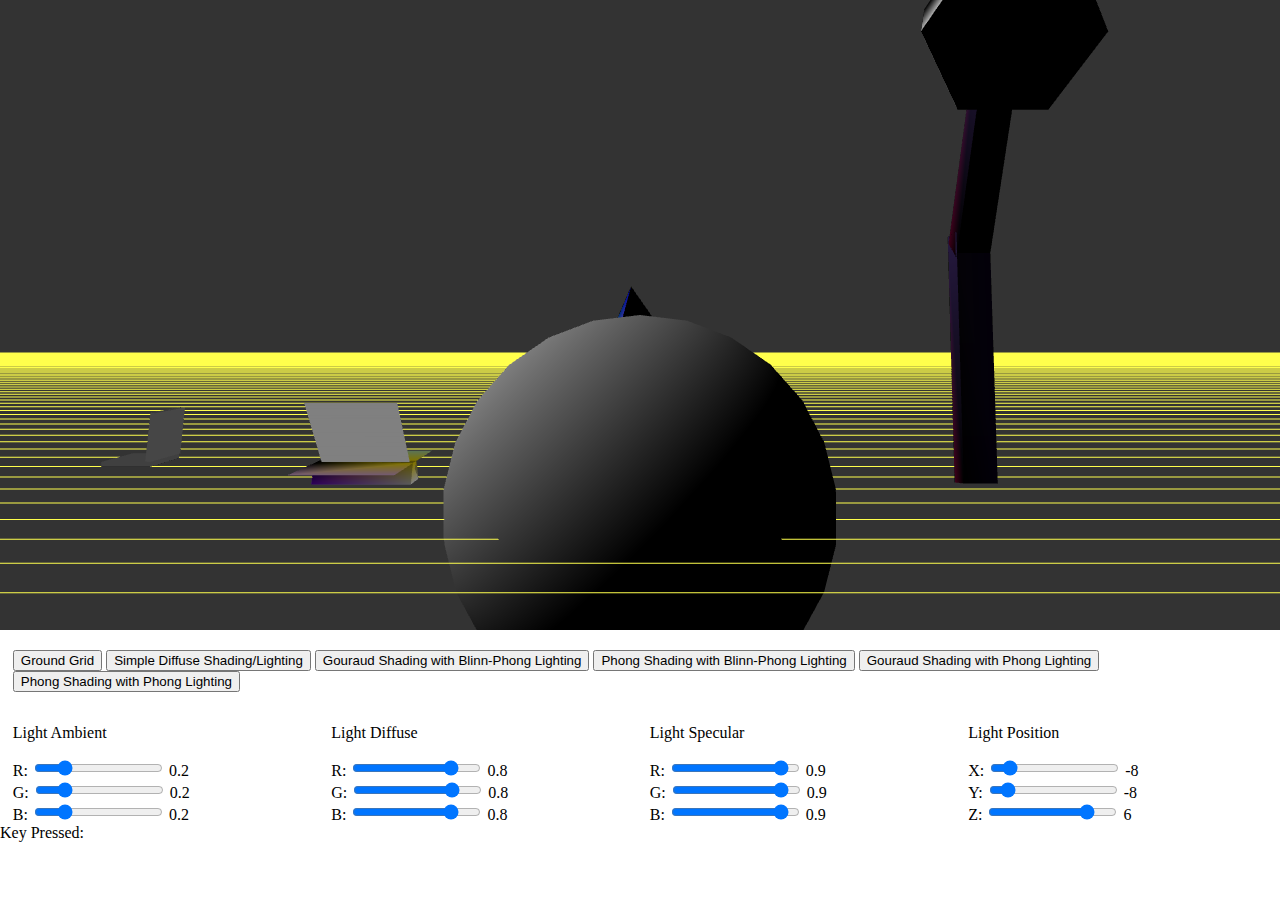
==== index.html @ 65dbd3a9 "file ordering fix" ====
<!DOCTYPE html>
<html lang="en">

<head>
    <meta charset="utf-8" />
    <title>Proj C-LATEST</title>
    <link rel="stylesheet" type="text/css" href="styles.css" />
</head>

<body onload="main()" style="margin: 0;">
    <canvas id="webgl">
        Please use a browser that supports "canvas"
    </canvas>
    <div class="buttons">
        <div>
            <p>
                <button type="button" onclick="VBO0toggle()">Ground Grid</button>
                <button type="button" onclick="VBO1toggle()">Simple Diffuse Shading/Lighting</button>
                <button type="button" onclick="VBO2toggle()">Gouraud Shading with Blinn-Phong Lighting</button>
                <button type="button" onclick="VBO3toggle()">Phong Shading with Blinn-Phong Lighting</button>
                <button type="button" onclick="VBO4toggle()">Gouraud Shading with Phong Lighting</button>
                <button type="button" onclick="VBO5toggle()">Phong Shading with Phong Lighting</button>
            </p>
        </div>
    </div>
    <div class="light-sliders">
        <div class="LA">
            <p>Light Ambient</p>
            <label for="AR">R:</label>
            <input type="range" min="0.00" max="1.00" value="0.20" step="0.01" name="AR" class="slider" id="AR">
            <output id="oAR">0.20</output>
            <br>
            <label for="AG">G:</label>
            <input type="range" min="0.00" max="1.00" value="0.20" step="0.01" name="AG" class="slider" id="AG">
            <output id="oAG">0.20</output>
            <br>
            <label for="AB">B:</label>
            <input type="range" min="0.00" max="1.00" value="0.20" step="0.01" name="AB" class="slider" id="AB">
            <output id="oAB">0.20</output>
        </div>
        <div class="LD">
            <p>Light Diffuse</p>
            <label for="DR">R:</label>
            <input type="range" min="0.00" max="1.00" value="0.80" step="0.01" name="DR" class="slider" id="DR">
            <output id="oDR">0.80</output>
            <br>
            <label for="DG">G:</label>
            <input type="range" min="0.00" max="1.00" value="0.80" step="0.01" name="DG" class="slider" id="DG">
            <output id="oDG">0.80</output>
            <br>
            <label for="DB">B:</label>
            <input type="range" min="0.00" max="1.00" value="0.80" step="0.01" name="DB" class="slider" id="DB">
            <output id="oDB">0.80</output>
        </div>
        <div class="LS">
            <p>Light Specular</p>
            <label for="SR">R:</label>
            <input type="range" min="0.00" max="1.00" value="0.90" step="0.01" name="SR" class="slider" id="SR">
            <output id="oSR">0.90</output>
            <br>
            <label for="SG">G:</label>
            <input type="range" min="0.00" max="1.00" value="0.90" step="0.01" name="SG" class="slider" id="SG">
            <output id="oSG">0.90</output>
            <br>
            <label for="SB">B:</label>
            <input type="range" min="0.00" max="1.00" value="0.90" step="0.01" name="SB" class="slider" id="SB">
            <output id="oSB">0.90</output>
        </div>
        <div class="LP">
            <p>Light Position</p>
            <label for="X">X:</label>
            <input type="range" min="-10.00" max="10.00" value="-8.00" step="0.01" name="SR" class="slider" id="X">
            <output id="oX">-8.00</output>
            <br>
            <label for="Y">Y:</label>
            <input type="range" min="-10.00" max="10.00" value="-8.00" step="0.01" name="SG" class="slider" id="Y">
            <output id="oY">-8.00</output>
            <br>
            <label for="Z">Z:</label>
            <input type="range" min="-10.00" max="10.00" value="6.00" step="0.01" name="SB" class="slider" id="Z">
            <output id="oZ">6.00</output>
        </div>
    </div>

    <div id=KeyControls>
        Key Pressed:
        <span id='KeyDownResult'></span>
        <span id='KeyModResult'></span>
    </div>
    <script src="./lib/webgl-utils.js"></script>
    <script src="./lib/webgl-debug.js"></script>
    <script src="./lib/cuon-utils.js"></script>
    <script src="./lib/cuon-matrix-quat03.js"></script>
    <!-- YOU SHOULD UPGRADE to Brandon Jones' far-faster, 
      far more complete vector/matrix/quaternion library: (Google it!)
		<script src="../lib/glmatrix.js"></script>
-->
    <script src="materials_Ayerdi04.js"></script>
    <script src="JT_VBObox-Lib.js"></script>
    <script src="ProjC_TumblinJack.js"></script>
</body>

</html>
---- styles.css ----
body {
    border: 0;
    margin: 0;
    background-color: white;
}



.titlebar {
    text-align: center;
    background-color: cornflowerblue;
}

.page-font {
    font-family: 'Fjalla One', sans-serif;
}

.light-sliders {
    display: grid;
    margin-left: 1vw;
}

.buttons {
    margin-left: 1vw;
}

.LA {
    grid-column: 1 / span 1;
}

.LD {
    grid-column: 2 / span 1;
}

.LS {
    grid-column: 3 / span 1;
}

.LP {
    grid-column: 4 / span 1;
}
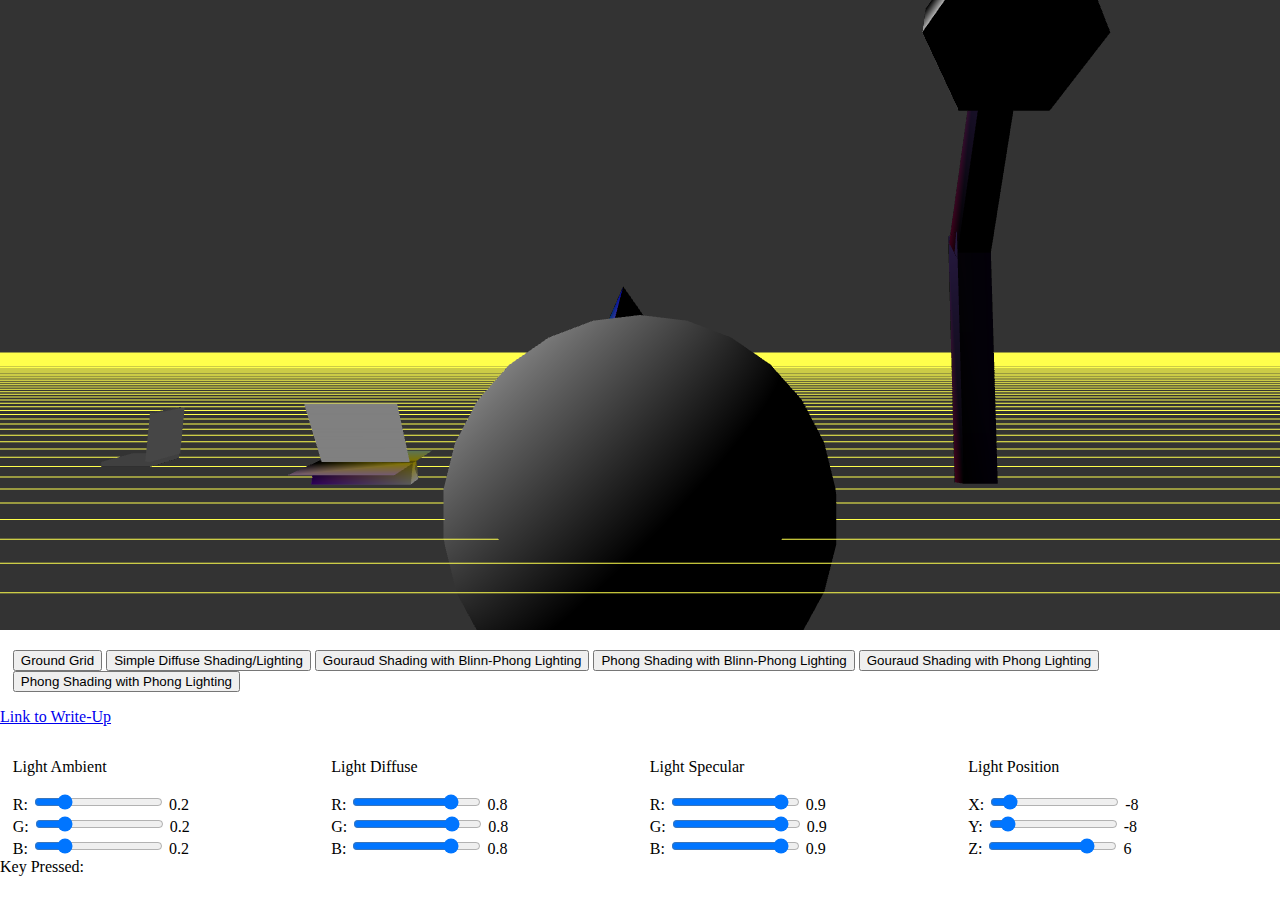
==== commit 0e043833: "Update index.html" ====
--- a/index.html
+++ b/index.html
@@ -22,6 +22,11 @@
                 <button type="button" onclick="VBO5toggle()">Phong Shading with Phong Lighting</button>
             </p>
         </div>
+    </div>
+    <div class="link">
+        <a href="projCReport.pdf">
+            <p>Link to Write-Up</p>
+        </a>
     </div>
     <div class="light-sliders">
         <div class="LA">
@@ -100,4 +105,4 @@
     <script src="ProjC_TumblinJack.js"></script>
 </body>
 
-</html>+</html>
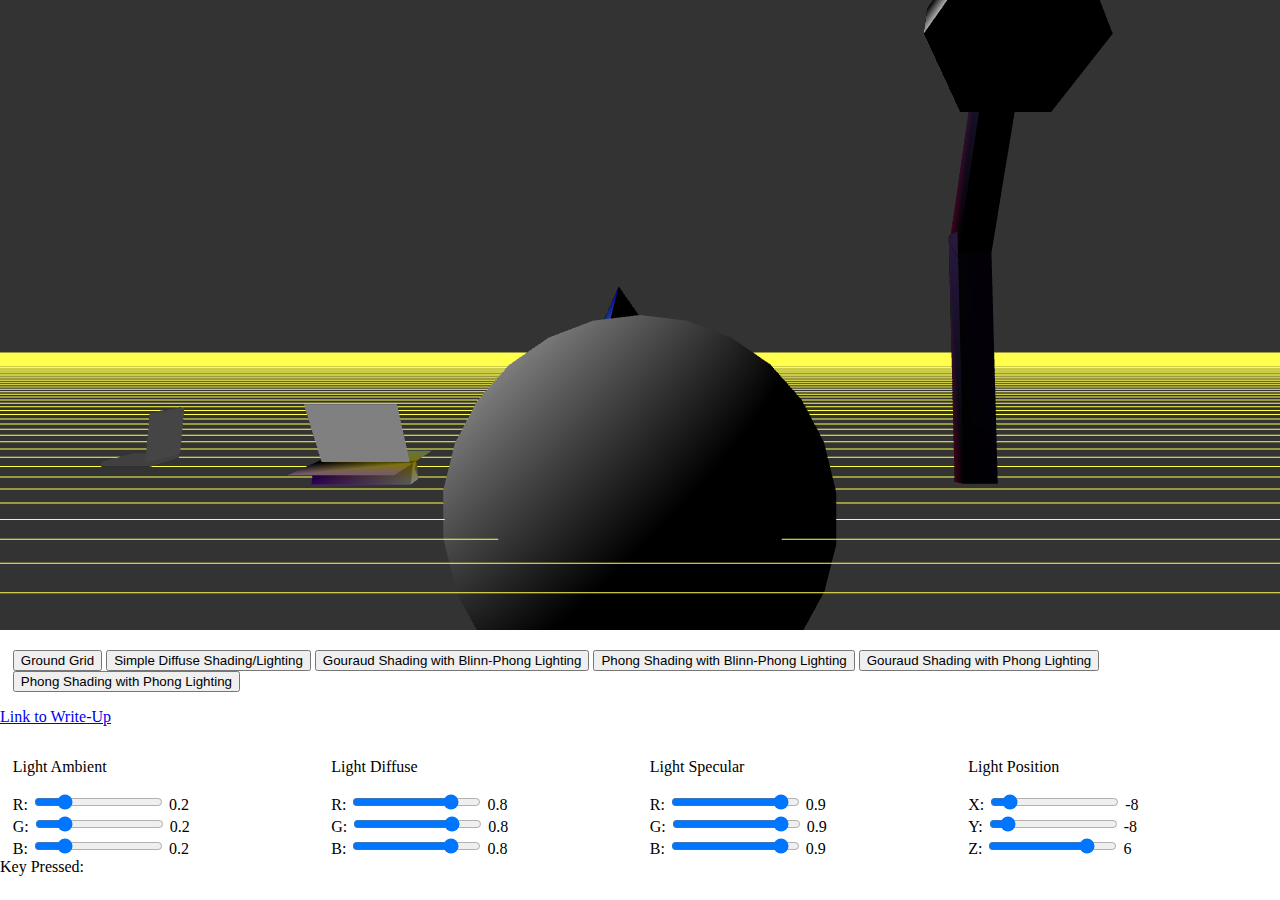
==== commit 8cec10dd: "fix file link" ====
--- a/index.html
+++ b/index.html
@@ -24,7 +24,7 @@
         </div>
     </div>
     <div class="link">
-        <a href="projCReport.pdf">
+        <a href="/projCReport.pdf">
             <p>Link to Write-Up</p>
         </a>
     </div>
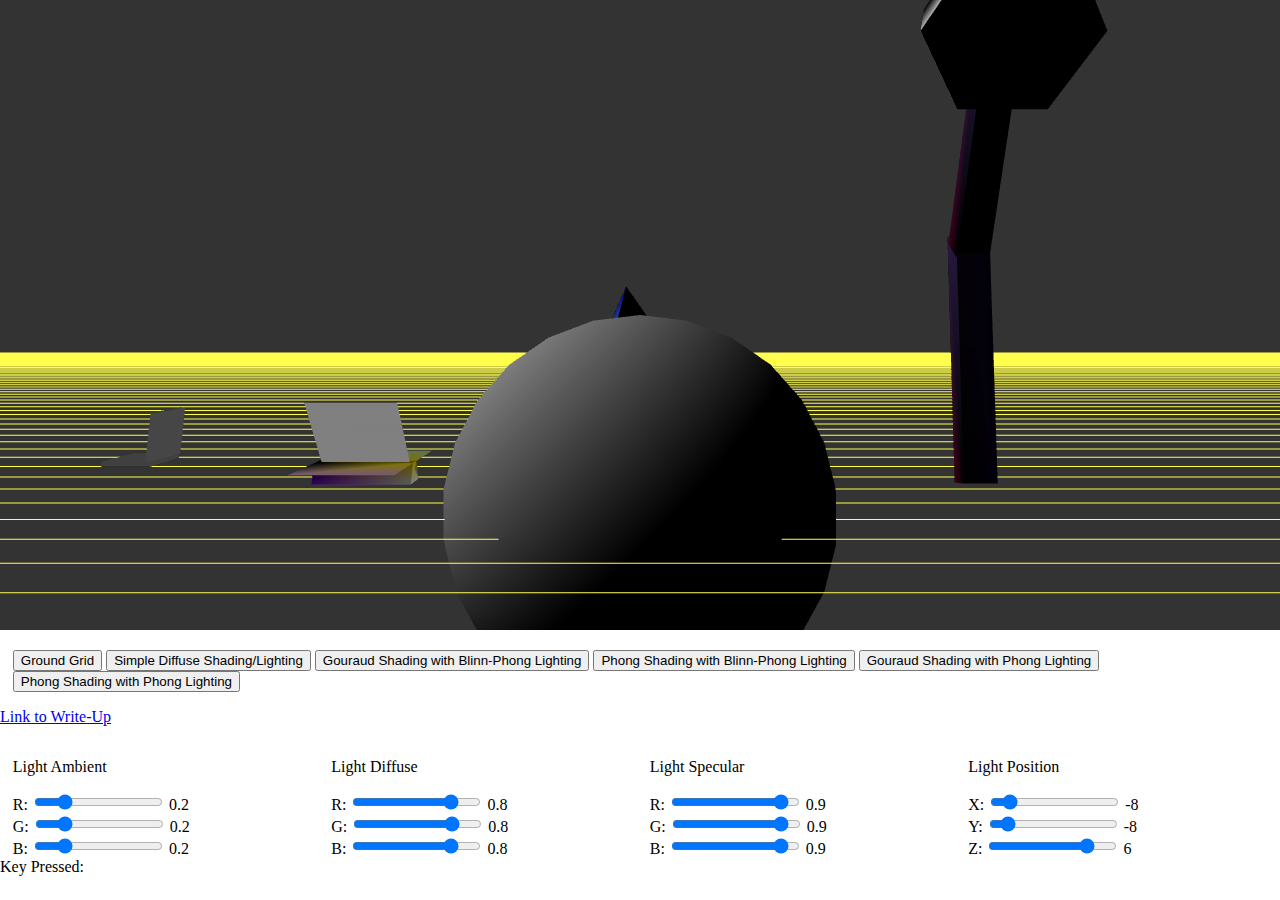
==== commit a658fb4d: "Update index.html" ====
--- a/index.html
+++ b/index.html
@@ -24,7 +24,7 @@
         </div>
     </div>
     <div class="link">
-        <a href="/projCReport.pdf">
+        <a href="/projCReport.pdf" target="_blank">
             <p>Link to Write-Up</p>
         </a>
     </div>
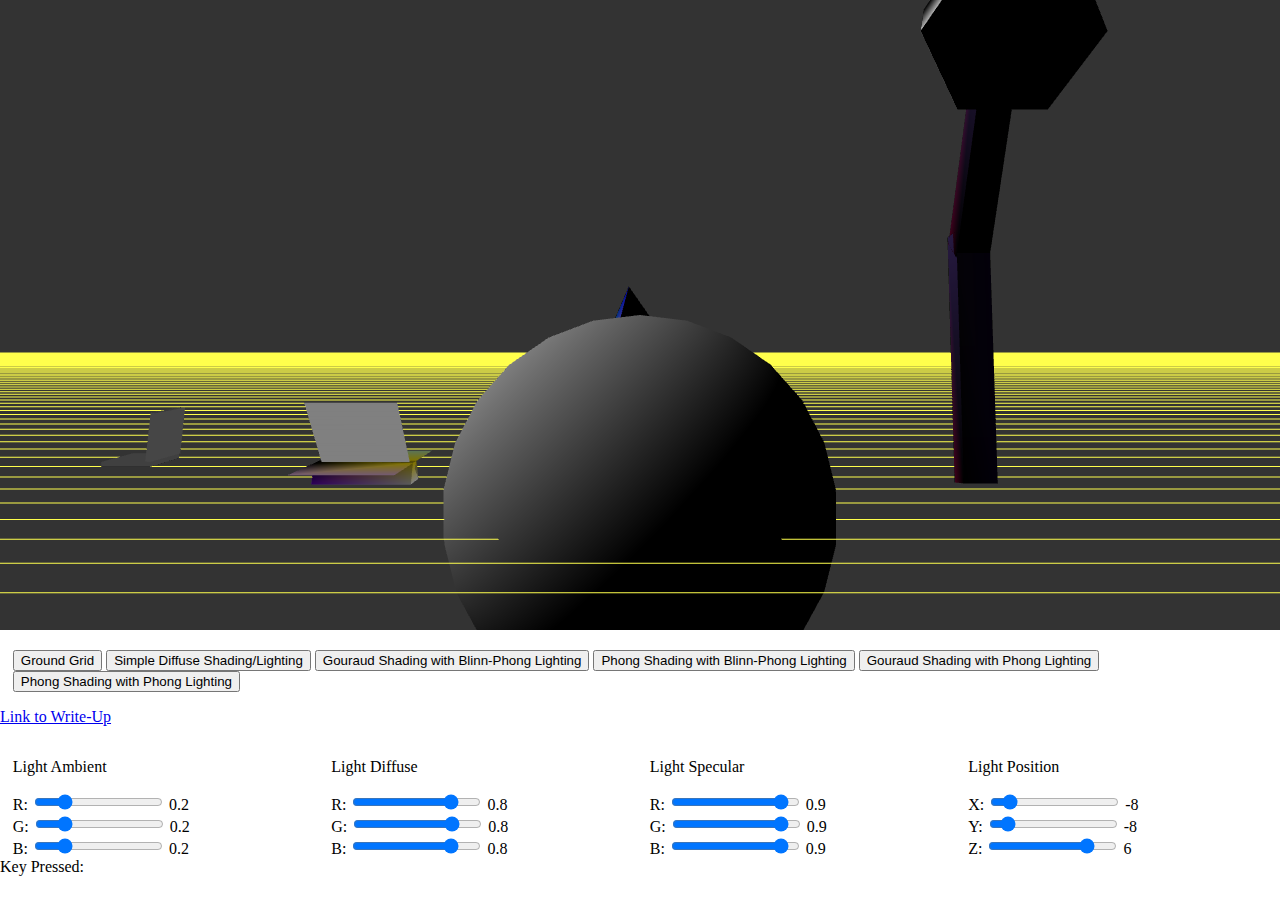
==== commit 01a4bbd6: "Update index.html" ====
--- a/index.html
+++ b/index.html
@@ -24,7 +24,7 @@
         </div>
     </div>
     <div class="link">
-        <a href="/projCReport.pdf" target="_blank">
+        <a href="/meliatProjectC/projCReport.pdf" target="_blank">
             <p>Link to Write-Up</p>
         </a>
     </div>
